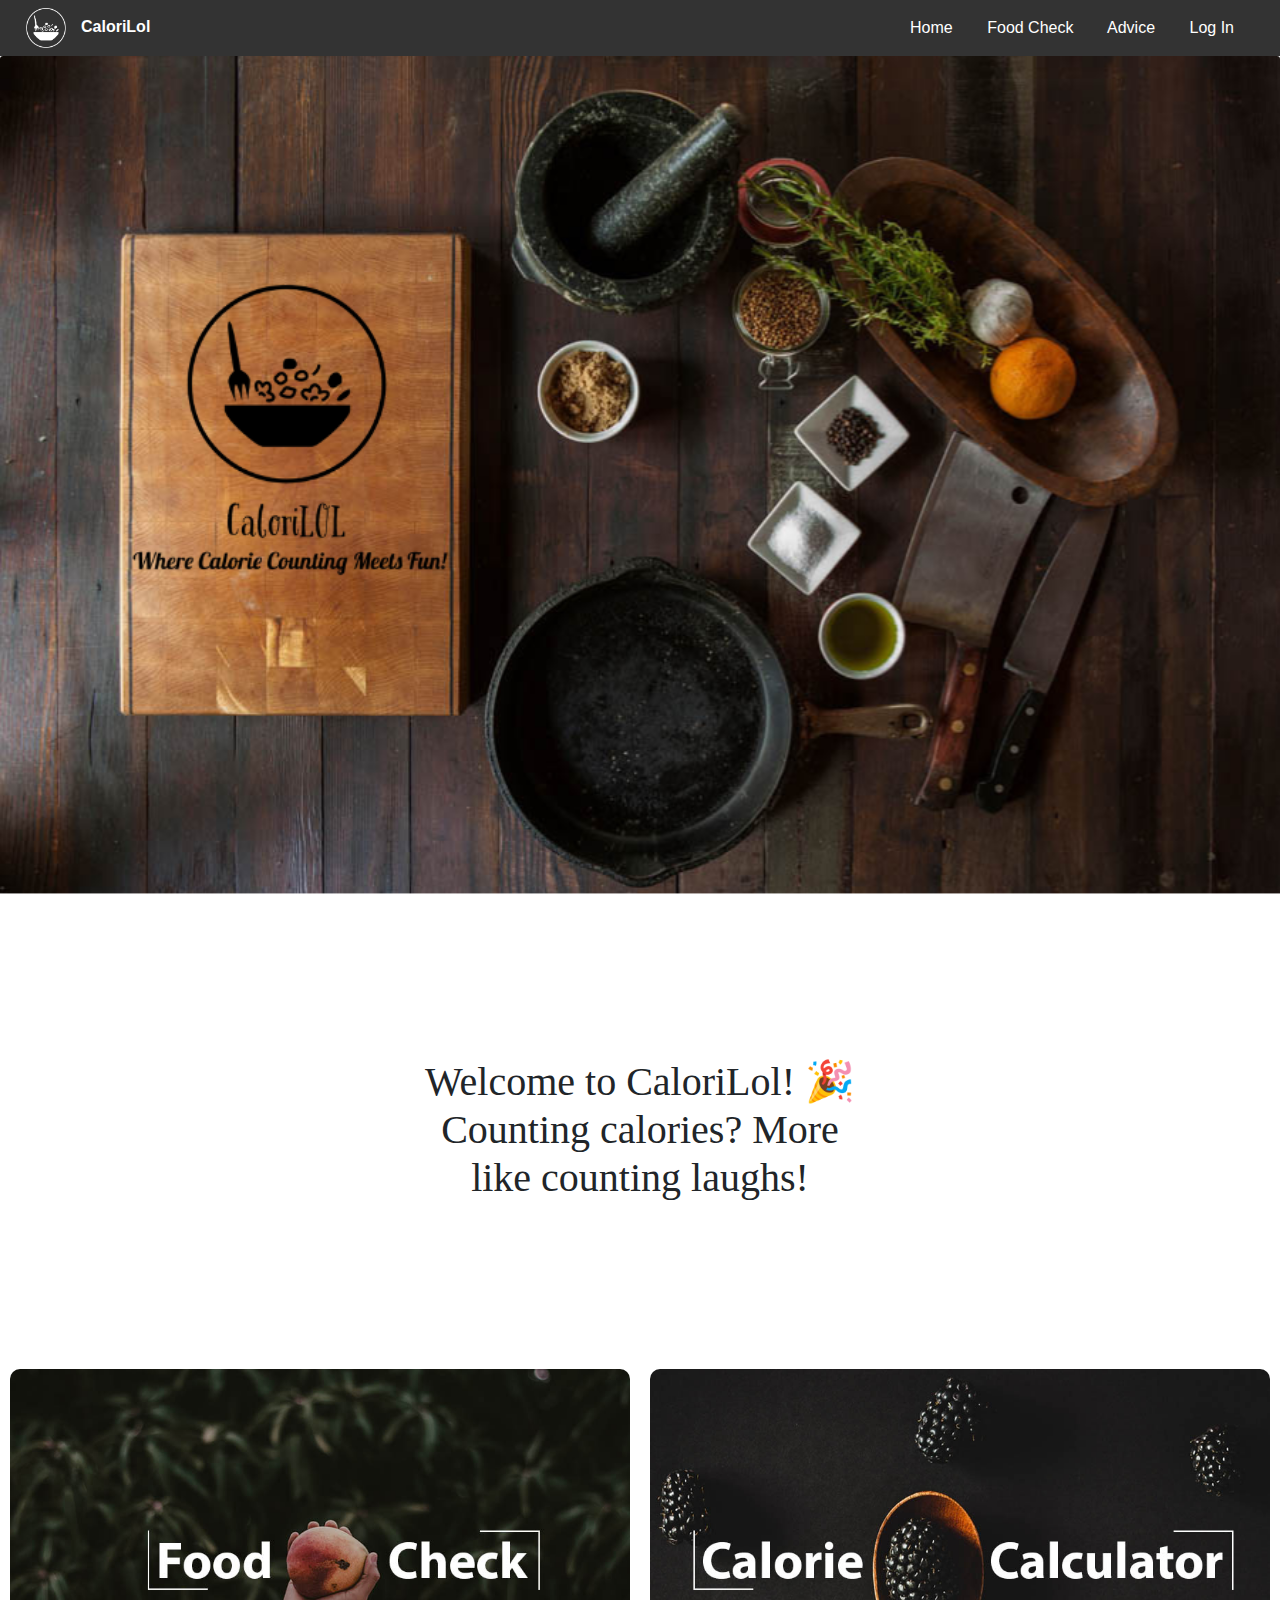
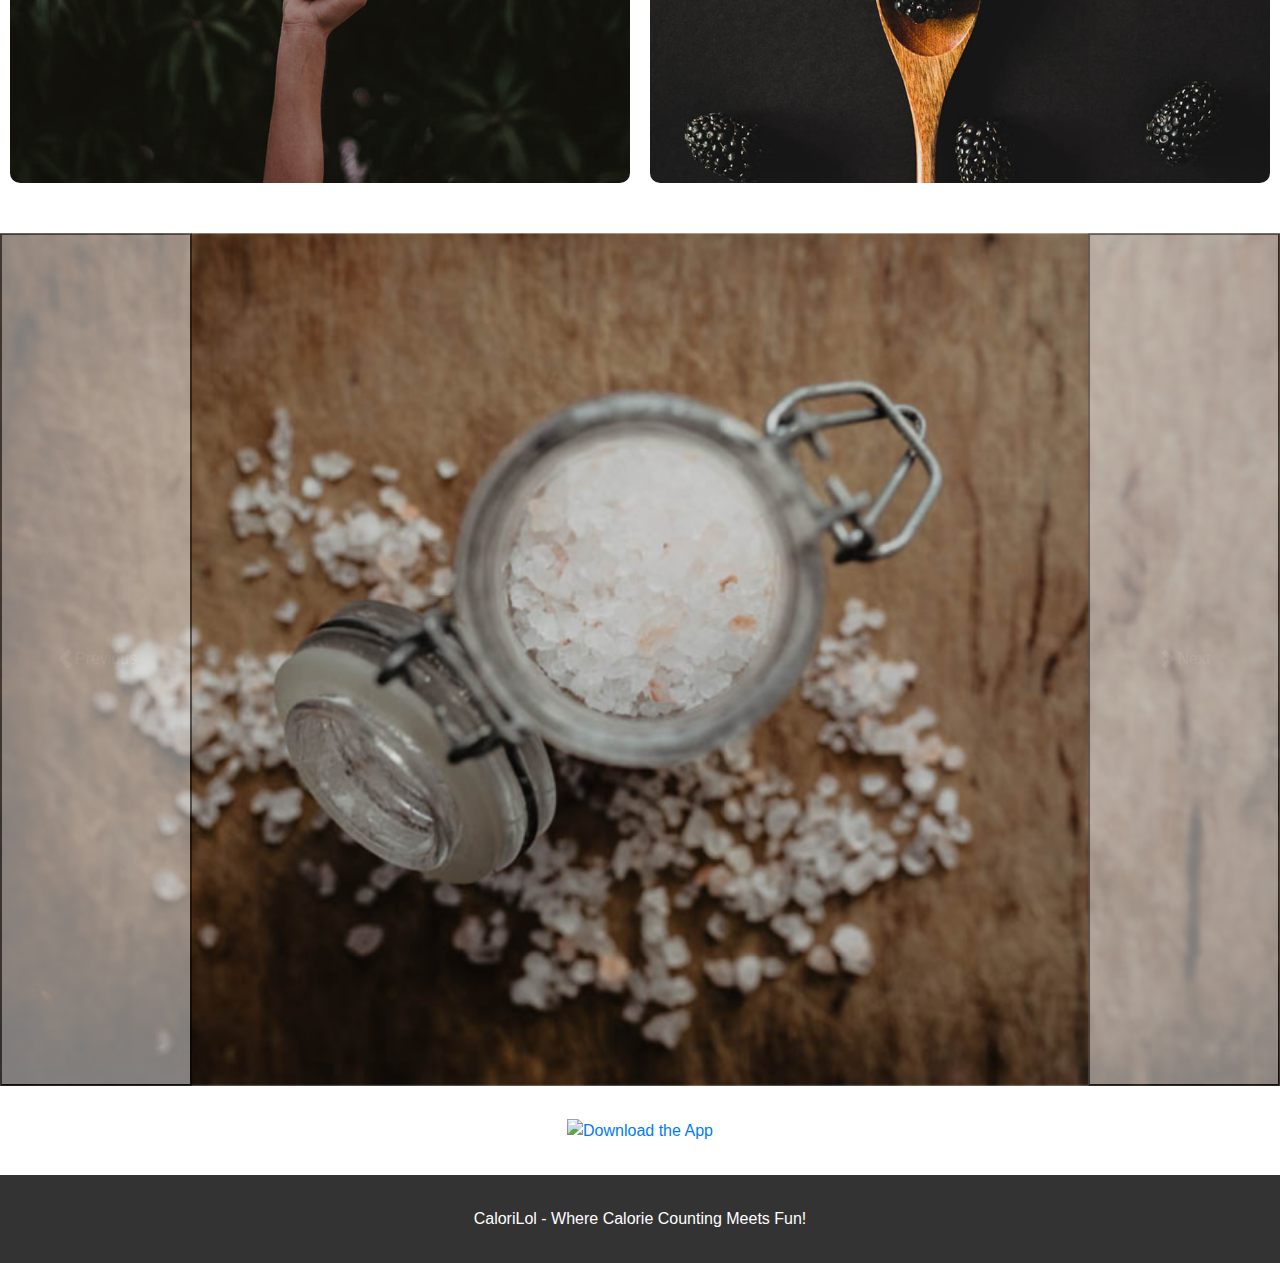
==== index.html @ 5ef0175d "Added logo picture; added logo to navbar on all pages; added css to navar; changed navar links on ho" ====
<!DOCTYPE html>
<html lang="en-gb">
<head>
  <meta charset="UTF-8" />
  <meta name="viewport" content="width=device-width, initial-scale=1.0" />
  <meta http-equiv="X-UA-Compatible" content="ie=edge" />
  <link href="https://cdn.jsdelivr.net/npm/bootstrap@5.3.0/dist/css/bootstrap.min.css" rel="stylesheet" integrity="sha384-9ndCyUaIbzAi2FUVXJi0CjmCapSmO7SnpJef0486qhLnuZ2cdeRhO02iuK6FUUVM" crossorigin="anonymous">
  <link rel="preconnect" href="https://fonts.googleapis.com">
  <link rel="preconnect" href="https://fonts.gstatic.com" crossorigin>
  <link href="https://fonts.googleapis.com/css2?family=Sen&display=swap" rel="stylesheet">
  <script src="https://kit.fontawesome.com/a076d05399.js" crossorigin="anonymous"></script>
  <link rel="stylesheet" href="https://cdnjs.cloudflare.com/ajax/libs/font-awesome/6.0.0-beta3/css/all.min.css">


<title>CaloriLol - Where Calorie Counting Meets Fun!</title>
<link rel="stylesheet" href="Assets/CSS/styles.css">
</head>
<header class="navbar sticky-top">
  
 <div class="logo">
  <img src="Assets/images/CaloriLOLlogo.png" class="carilogo" alt="logo" height="40px" width="40px">CaloriLol</div>
 <nav>
  <a href="#">Home</a>
  <a href="foodcheck.html">Food Check</a>
  <a href="recommendcal.html">Advice</a>
  <a href="login.html">Log In</a>
 </nav>
</header>

<body>
  <!-- HERO BANNER/LOGO -->
  <div class="mw-100">
      <div class="hero-unit">
        <img src="Assets/images/calorilolbanner.png" class="card-img-top" alt="logoOnTheRecipeBook">
      </div>
  </div>

  <section class="about-section">
    <div class="container">
        <div class="row">
            <div class="col-12 col-lg-6">
                <h1>Welcome to CaloriLol! 🎉 Counting calories? More like counting laughs! </h1>
                </div>
            </div>
        </div>
    </div>
  </section>

  <section class="feature-section">
    <div class="feature" id="feature-check-food">
      <!-- Link to the food check page -->
      <a href="foodcheck.html">
        <img src="Assets/images/dark-green-dark-green-plants-daylight-1165502.jpg" alt="Check your food">
      </a>
    </div>
    <div class="feature" id="feature-tell-us">
      <!-- Link to the advice page -->
      <a href="recommendcal.html">
        <img src="Assets/images/foodiesfeed.com_blackberries-on-a-wooden-spoon.jpg" alt="Tell us about yourself">
      </a>
    </div>
  </section>

  <!-- Carousel for displaying pictures -->           
  
  <div id="carouselExampleControls" class="carousel slide" data-bs-ride="carousel">
    <div class="carousel-inner">
      <div class="carousel-item active">
        <img src="Assets/images/foodiesfeed.com_himalayan-salt-in-a-glass-container.jpg" class="d-block w-100" alt="salt">
      </div>
      <div class="carousel-item">
        <img src="Assets/images/pexels-photo-14119.jpeg" class="d-block w-100" alt="apples">
      </div>
      <div class="carousel-item">
        <img src="Assets/images/2016-05-30-roman-drits-barnimages-009.jpg" class="d-block w-100" alt="...">
      </div>
    </div>
    <button class="carousel-control-prev" type="button" data-bs-target="#carouselExampleControls" data-bs-slide="prev">
      <span class="carousel-control-prev-icon" aria-hidden="true"></span>
      <span class="visually-hidden">Previous</span>
    </button>
    <button class="carousel-control-next" type="button" data-bs-target="#carouselExampleControls" data-bs-slide="next">
      <span class="carousel-control-next-icon" aria-hidden="true"></span>
      <span class="visually-hidden">Next</span>
    </button>
  </div>
  <!-- <section class="photo-gallery">
    <div class="container">
      <div class="row">
        <div class="col-12 col-sm-6 col-lg-4 mb-4">
          <a href="#" class="d-block mb-4 h-100">
              <img class="img-fluid img-thumbnail" src="placeholder-image1.jpg" alt="Food Image 1">
          </a>
        </div>
        <div class="col-12 col-sm-6 col-lg-4 mb-4">
          <a href="#" class="d-block mb-4 h-100">
              <img class="img-fluid img-thumbnail" src="placeholder-image2.jpg" alt="Food Image 2">
          </a>
        </div>
        <div class="col-12 col-sm-6 col-lg-4 mb-4">
          <a href="#" class="d-block mb-4 h-100">
              <img class="img-fluid img-thumbnail" src="placeholder-image3.jpg" alt="Food Image 3">
          </a>
        </div>
        
      </div>
    </div> -->
  </section>
  

  <div class="app-download">
    <!-- Image/link to the app download -->
    <a href="download-app.html"><img src="placeholder-app.jpg" alt="Download the App"></a>
  </div>
</main>

<footer class="footer">
  <div class="footer-content">
    CaloriLol - Where Calorie Counting Meets Fun!
    <!-- Footer navigation and other content -->
  </div>
</footer>

<!-- Bootstrap CSS -->
<link rel="stylesheet" href="https://stackpath.bootstrapcdn.com/bootstrap/4.5.2/css/bootstrap.min.css">

<!-- Optional Bootstrap JavaScript and dependencies (jQuery & Popper.js) -->
<script src="https://code.jquery.com/jquery-3.5.1.slim.min.js"></script>
<script src="https://cdn.jsdelivr.net/npm/popper.js@1.9.3/dist/umd/popper.min.js"></script>
<script src="https://cdn.jsdelivr.net/npm/bootstrap@5.3.2/dist/js/bootstrap.bundle.min.js" integrity="sha384-C6RzsynM9kWDrMNeT87bh95OGNyZPhcTNXj1NW7RuBCsyN/o0jlpcV8Qyq46cDfL" crossorigin="anonymous"></script>

</body>
</html>
---- Assets/CSS/styles.css ----
/* Define a root variables for used colors */
:root {
    --primary-color: white;
}
 
/* Basic Reset */
*,
*::before,
*::after {
  box-sizing: border-box;
  margin: 0;
  padding: 0;
}

body {
  font-family: Arial, sans-serif;
  line-height: 1.6;
}

/* Navigation Styles */
.carilogo {
  margin-left: 10px;
 margin-right: 15px; 
}

.navbar {
  background: #333;
  color: white;
  display: flex;
  justify-content: space-between;
  padding: 1rem;
}

.navbar .logo {
  font-weight: bold;
}

/* Lighter color for hover effect */
.navbar a:hover {
  color: #939d9b; 
  text-decoration: none; 
}

.navbar a {
  color: white;
  text-decoration: none;
  margin-right: 30px;
}


/* Main Content Styles */
.about-section, h1 {
  font-family: 'Times New Roman', Times, serif;
}

.main-content {
  padding: 1rem;
}


.feature-section {
    display: flex;
    justify-content: space-around;
    flex-wrap: wrap;
    margin-bottom: 40px; /* Added more space beetwen clickable pictures and carousel */
  }
  

  .feature {
    flex: 1; /* Each feature will take equal space */
    margin: 10px; /* Add margin for spacing */
    overflow: hidden; /* Ensures the image zoom doesn't break the layout */
    border-radius: 10px; 
  }
  .feature a {
    display: block;
    overflow: hidden; 
  }
  
  /* Smooth transition for zoom effect */
  .feature img {
    width: 100%;
    transition: transform 0.3s ease; 
    display: block; 
  }
  
  .feature a:hover img {
    transform: scale(1.05); 
  }
/* Each feature will take full width on smaller screens */
  @media (max-width: 768px) {
    .feature {
      flex-basis: 100%; 
    }
  }

.feature a {
  display: block;
}

/* About section styling */
.about-section {
    display: flex;
    justify-content: center; /* Center the content horizontally */
    align-items: center; /* Center the content vertically */
    min-height: 50vh; /* Ensure it takes at least half the height of the viewport */
    padding: 2rem; /* Add some padding around the content */
    text-align: center; /* Center-align the text */
  }
  
  .about-section .container {
    max-width: 80%; /* Set to a percentage of the viewport width */
    /* Or you can use a specific pixel width, e.g., max-width: 1800px; */
  }
  
  .about-section h2 {
    font-size: 1.75rem; /* Larger text for the heading */
    color: #333; /* Dark color for the heading */
    margin-bottom: 1rem; /* Add some space below the heading */
  }
  
  .about-section p {
    color: #555; /* Slightly lighter color for the paragraph */
    line-height: 1.6; /* Add line height for better readability */
    margin-bottom: 1rem; /* Add some space below each paragraph */
  }

  @media (min-width: 992px) { /* Adjusting for large screens */
    .about-section .container .row {
      justify-content: center; /* Center the columns in the row */
    }
  
    .about-section .container .row .col-lg-6 {
      max-width: 100%; /* Allow column to take full width */
    }
  }
  

.photo-gallery {
  display: flex;
  justify-content: space-between;
  margin: 2rem 0;
}

.photo-gallery img {
  width: calc(33.333% - 1rem);
  margin-right: 1rem;
}

.photo-gallery img:last-child {
  margin-right: 0;
}

.app-download {
  text-align: center;
  margin: 2rem 0;
}

.app-download a {
  display: inline-block;
}

/* Footer Styles */
.footer {
  background-color: #333;
  color: white;
  padding: 1rem;
  text-align: center;
}

.footer a:hover {
  color: #dddddd; /* Lighter color for hover effect */
  text-decoration: underline; /* Adds underline on hover */
}

.footer-content {
  padding: 1rem 0;
}

/* Responsive Styles and other specific stylings as needed */
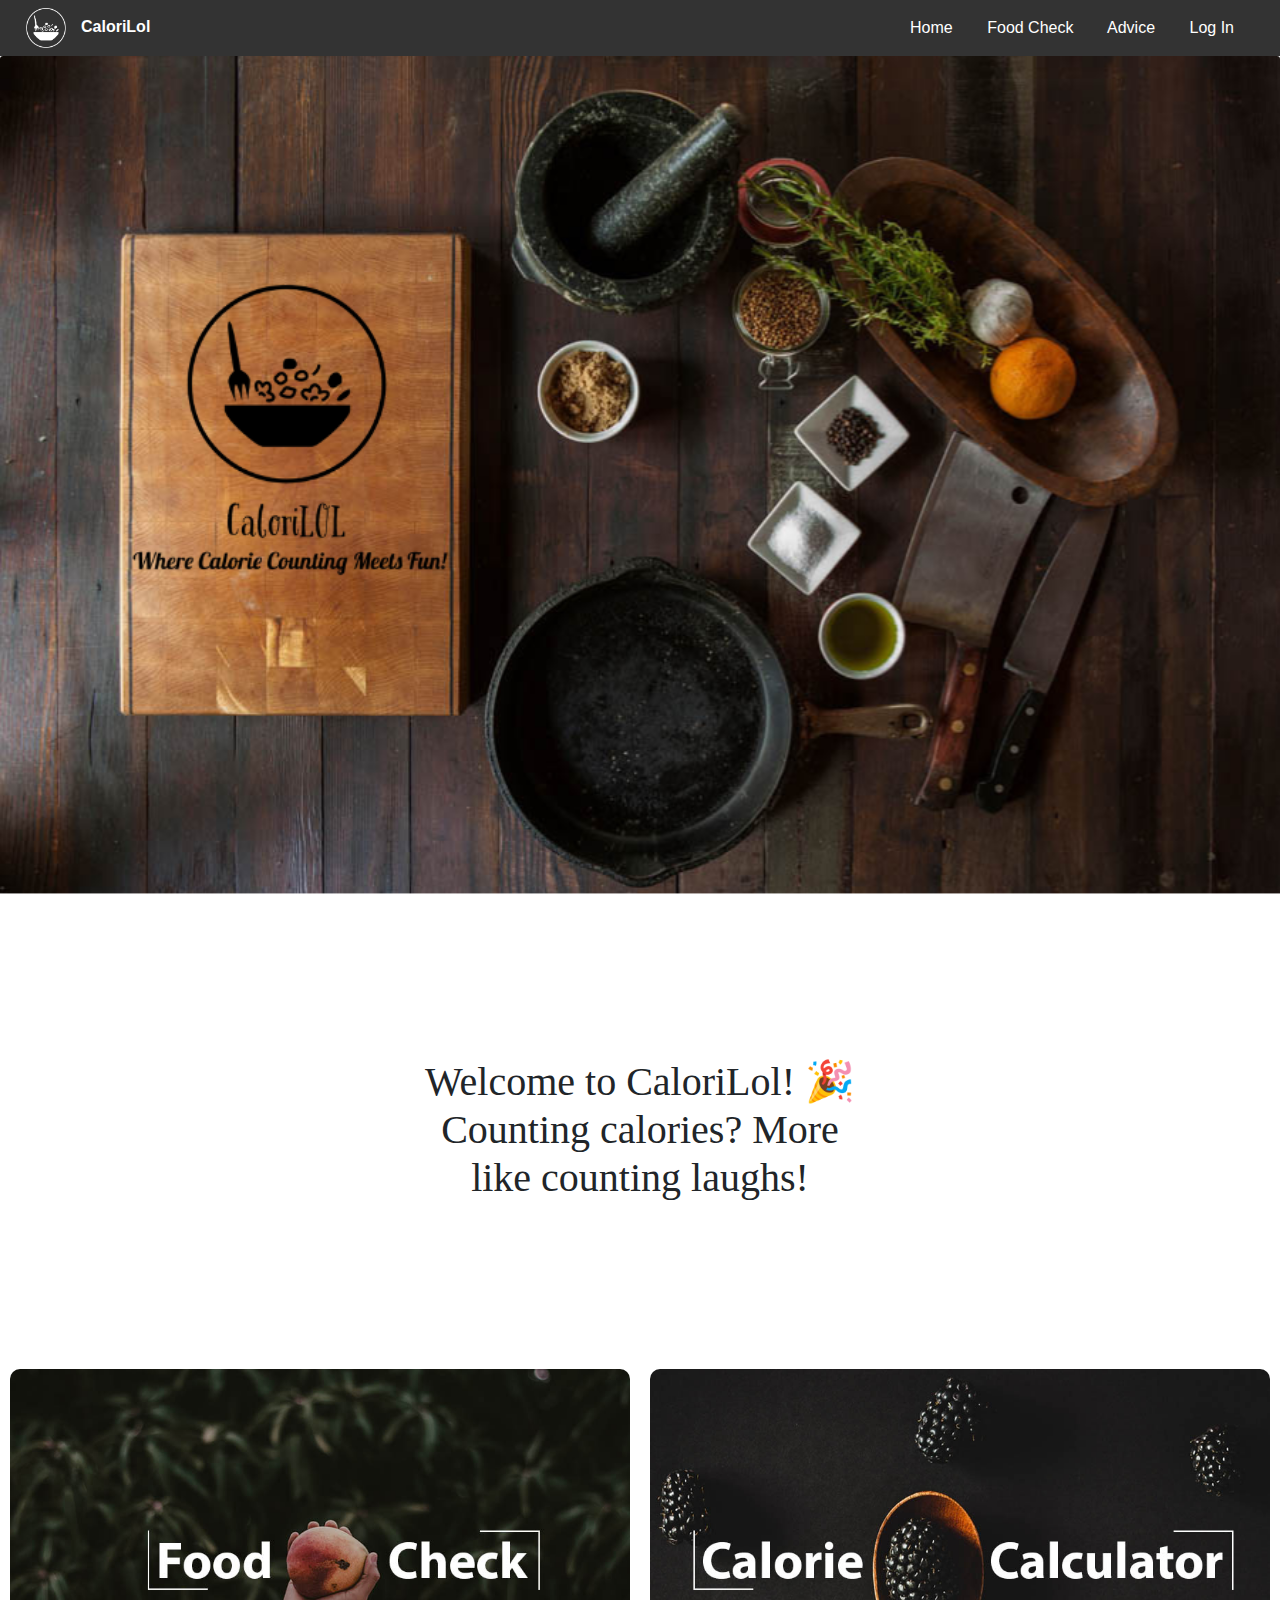
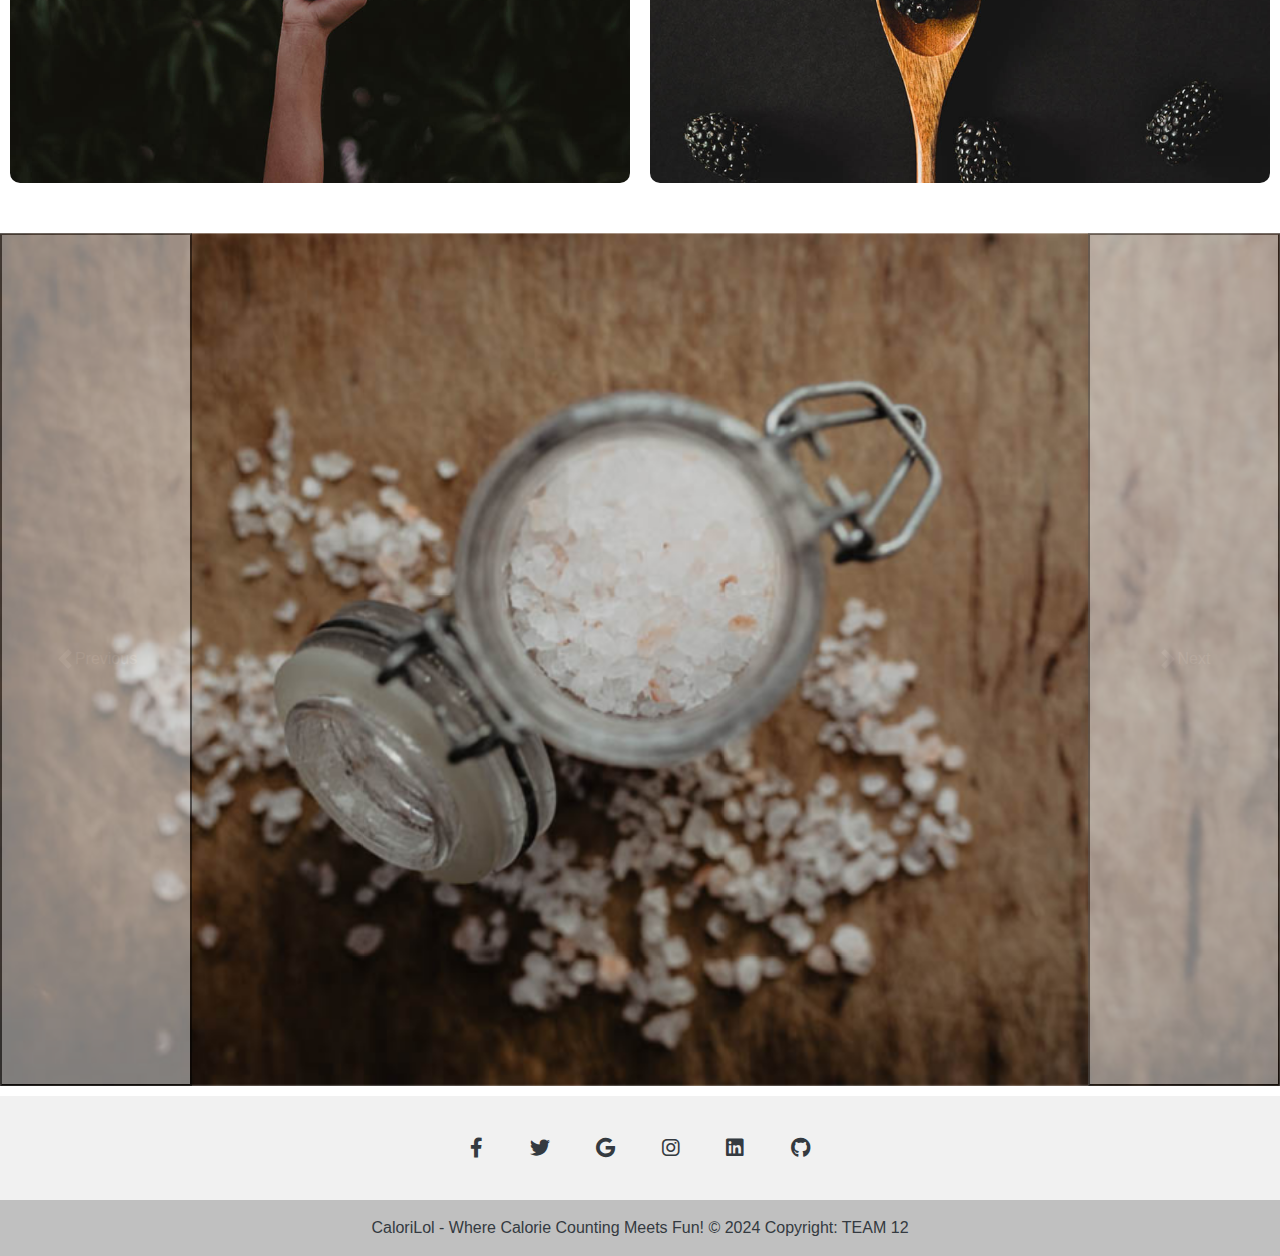
==== commit 357c4e0d: "Added footer styling and social media icons with wotking links" ====
--- a/index.html
+++ b/index.html
@@ -8,7 +8,6 @@
   <link rel="preconnect" href="https://fonts.googleapis.com">
   <link rel="preconnect" href="https://fonts.gstatic.com" crossorigin>
   <link href="https://fonts.googleapis.com/css2?family=Sen&display=swap" rel="stylesheet">
-  <script src="https://kit.fontawesome.com/a076d05399.js" crossorigin="anonymous"></script>
   <link rel="stylesheet" href="https://cdnjs.cloudflare.com/ajax/libs/font-awesome/6.0.0-beta3/css/all.min.css">
 
 
@@ -84,42 +83,85 @@
       <span class="visually-hidden">Next</span>
     </button>
   </div>
-  <!-- <section class="photo-gallery">
-    <div class="container">
-      <div class="row">
-        <div class="col-12 col-sm-6 col-lg-4 mb-4">
-          <a href="#" class="d-block mb-4 h-100">
-              <img class="img-fluid img-thumbnail" src="placeholder-image1.jpg" alt="Food Image 1">
-          </a>
-        </div>
-        <div class="col-12 col-sm-6 col-lg-4 mb-4">
-          <a href="#" class="d-block mb-4 h-100">
-              <img class="img-fluid img-thumbnail" src="placeholder-image2.jpg" alt="Food Image 2">
-          </a>
-        </div>
-        <div class="col-12 col-sm-6 col-lg-4 mb-4">
-          <a href="#" class="d-block mb-4 h-100">
-              <img class="img-fluid img-thumbnail" src="placeholder-image3.jpg" alt="Food Image 3">
-          </a>
-        </div>
-        
-      </div>
-    </div> -->
   </section>
   
 
-  <div class="app-download">
-    <!-- Image/link to the app download -->
+  <!-- <div class="app-download">
+    
     <a href="download-app.html"><img src="placeholder-app.jpg" alt="Download the App"></a>
+  </div> -->
+</main>
+<!-- Footer -->
+<footer class="text-center text-white" style="background-color: #f1f1f1;">
+  <!-- Grid container -->
+  <div class="container pt-4">
+    <!-- Section: Social media -->
+    <section class="mb-4">
+      <!-- Facebook -->
+      <a
+        class="btn btn-link btn-floating btn-lg text-dark m-1"
+        href="https://en.wikipedia.org/wiki/Main_Page"
+        role="button"
+        data-mdb-ripple-color="dark"
+        ><i class="fab fa-facebook-f"></i
+      ></a>
+
+      <!-- Twitter -->
+      <a
+        class="btn btn-link btn-floating btn-lg text-dark m-1"
+        href="https://en.wikipedia.org/wiki/Main_Page"
+        role="button"
+        data-mdb-ripple-color="dark"
+        ><i class="fab fa-twitter"></i
+      ></a>
+
+      <!-- Google -->
+      <a
+        class="btn btn-link btn-floating btn-lg text-dark m-1"
+        href="https://en.wikipedia.org/wiki/Main_Page"
+        role="button"
+        data-mdb-ripple-color="dark"
+        ><i class="fab fa-google"></i
+      ></a>
+
+      <!-- Instagram -->
+      <a
+        class="btn btn-link btn-floating btn-lg text-dark m-1"
+        href="https://en.wikipedia.org/wiki/Main_Page"
+        role="button"
+        data-mdb-ripple-color="dark"
+        ><i class="fab fa-instagram"></i
+      ></a>
+
+      <!-- Linkedin -->
+      <a
+        class="btn btn-link btn-floating btn-lg text-dark m-1"
+        href="https://en.wikipedia.org/wiki/Main_Page"
+        role="button"
+        data-mdb-ripple-color="dark"
+        ><i class="fab fa-linkedin"></i
+      ></a>
+      <!-- Github -->
+      <a
+        class="btn btn-link btn-floating btn-lg text-dark m-1"
+        href="https://en.wikipedia.org/wiki/Main_Page"
+        role="button"
+        data-mdb-ripple-color="dark"
+        ><i class="fab fa-github"></i
+      ></a>
+    </section>
+    <!-- Section: Social media -->
   </div>
-</main>
+  <!-- Grid container -->
 
-<footer class="footer">
-  <div class="footer-content">
-    CaloriLol - Where Calorie Counting Meets Fun!
-    <!-- Footer navigation and other content -->
+  <!-- Copyright -->
+  <div class="text-center text-dark p-3" style="background-color: rgba(0, 0, 0, 0.2);">
+    CaloriLol - Where Calorie Counting Meets Fun! © 2024 Copyright:
+    <a class="text-dark" href="https://en.wikipedia.org/wiki/Main_Page">TEAM 12</a>
   </div>
+  <!-- Copyright -->
 </footer>
+
 
 <!-- Bootstrap CSS -->
 <link rel="stylesheet" href="https://stackpath.bootstrapcdn.com/bootstrap/4.5.2/css/bootstrap.min.css">
--- a/Assets/CSS/styles.css
+++ b/Assets/CSS/styles.css
@@ -162,20 +162,8 @@
 }
 
 /* Footer Styles */
-.footer {
-  background-color: #333;
-  color: white;
-  padding: 1rem;
-  text-align: center;
-}
-
-.footer a:hover {
-  color: #dddddd; /* Lighter color for hover effect */
-  text-decoration: underline; /* Adds underline on hover */
-}
-
-.footer-content {
-  padding: 1rem 0;
+footer {
+  margin-top: 10px;
 }
 
 /* Responsive Styles and other specific stylings as needed */
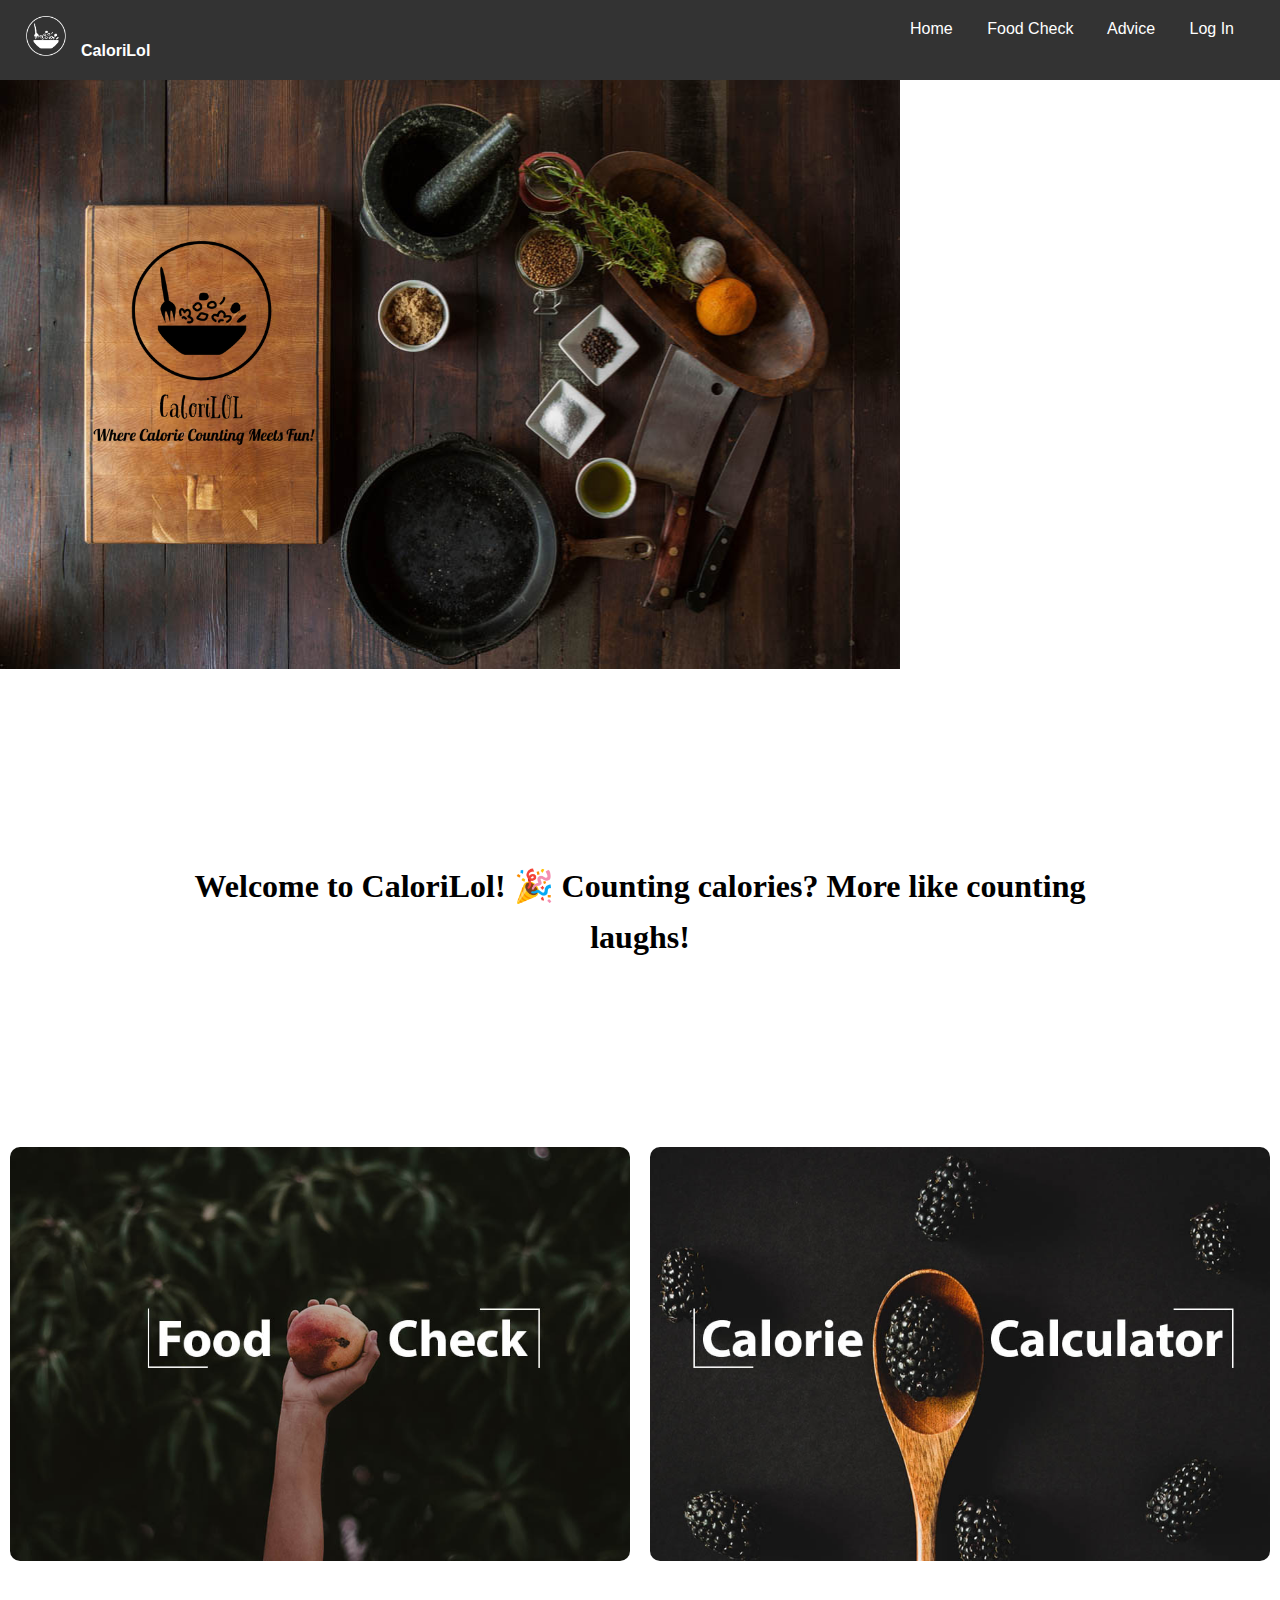
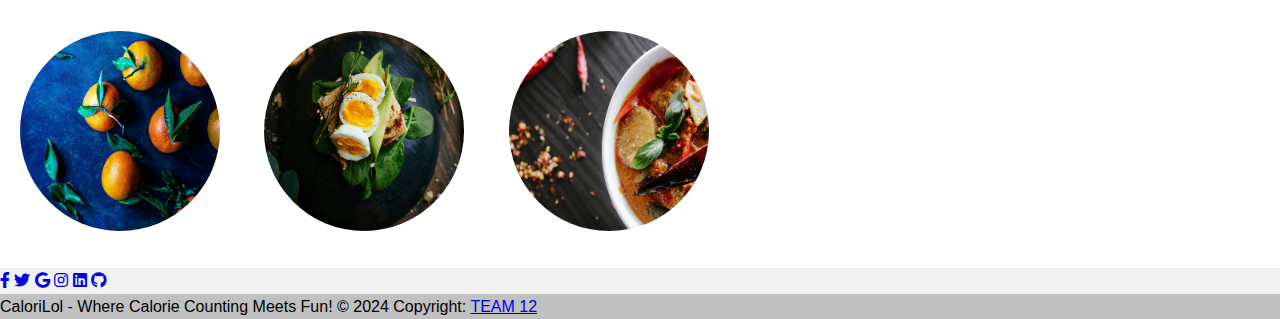
==== commit 2063a25a: "Added diffrent pictures on main page and stylied them; added similar style to third page with pictur" ====
--- a/index.html
+++ b/index.html
@@ -60,30 +60,12 @@
     </div>
   </section>
 
-  <!-- Carousel for displaying pictures -->           
-  
-  <div id="carouselExampleControls" class="carousel slide" data-bs-ride="carousel">
-    <div class="carousel-inner">
-      <div class="carousel-item active">
-        <img src="Assets/images/foodiesfeed.com_himalayan-salt-in-a-glass-container.jpg" class="d-block w-100" alt="salt">
-      </div>
-      <div class="carousel-item">
-        <img src="Assets/images/pexels-photo-14119.jpeg" class="d-block w-100" alt="apples">
-      </div>
-      <div class="carousel-item">
-        <img src="Assets/images/2016-05-30-roman-drits-barnimages-009.jpg" class="d-block w-100" alt="...">
-      </div>
-    </div>
-    <button class="carousel-control-prev" type="button" data-bs-target="#carouselExampleControls" data-bs-slide="prev">
-      <span class="carousel-control-prev-icon" aria-hidden="true"></span>
-      <span class="visually-hidden">Previous</span>
-    </button>
-    <button class="carousel-control-next" type="button" data-bs-target="#carouselExampleControls" data-bs-slide="next">
-      <span class="carousel-control-next-icon" aria-hidden="true"></span>
-      <span class="visually-hidden">Next</span>
-    </button>
-  </div>
-  </section>
+ <!-- Floating images -->
+ <div class="text-center">
+  <img src="Assets/images/Food_1.jpg" class="img-fluid" alt="...">
+  <img src="Assets/images/Food_5.jpg" class="img-fluid" alt="...">
+  <img src="Assets/images/Food_6.jpg" class="img-fluid" alt="...">
+ </div>
   
 
   <!-- <div class="app-download">
@@ -157,14 +139,14 @@
   <!-- Copyright -->
   <div class="text-center text-dark p-3" style="background-color: rgba(0, 0, 0, 0.2);">
     CaloriLol - Where Calorie Counting Meets Fun! © 2024 Copyright:
-    <a class="text-dark" href="https://en.wikipedia.org/wiki/Main_Page">TEAM 12</a>
+    <a class="text-dark placeholder-wave" href="https://en.wikipedia.org/wiki/Main_Page">TEAM 12</a>
   </div>
   <!-- Copyright -->
 </footer>
 
 
-<!-- Bootstrap CSS -->
-<link rel="stylesheet" href="https://stackpath.bootstrapcdn.com/bootstrap/4.5.2/css/bootstrap.min.css">
+
+
 
 <!-- Optional Bootstrap JavaScript and dependencies (jQuery & Popper.js) -->
 <script src="https://code.jquery.com/jquery-3.5.1.slim.min.js"></script>
--- a/Assets/CSS/styles.css
+++ b/Assets/CSS/styles.css
@@ -160,7 +160,14 @@
 .app-download a {
   display: inline-block;
 }
-
+.img-fluid {
+  height: 200px;
+  width: 200px;
+  display: inline-block;
+  align-items: center;
+  margin: 20px;
+  border-radius: 50%;
+}
 /* Footer Styles */
 footer {
   margin-top: 10px;
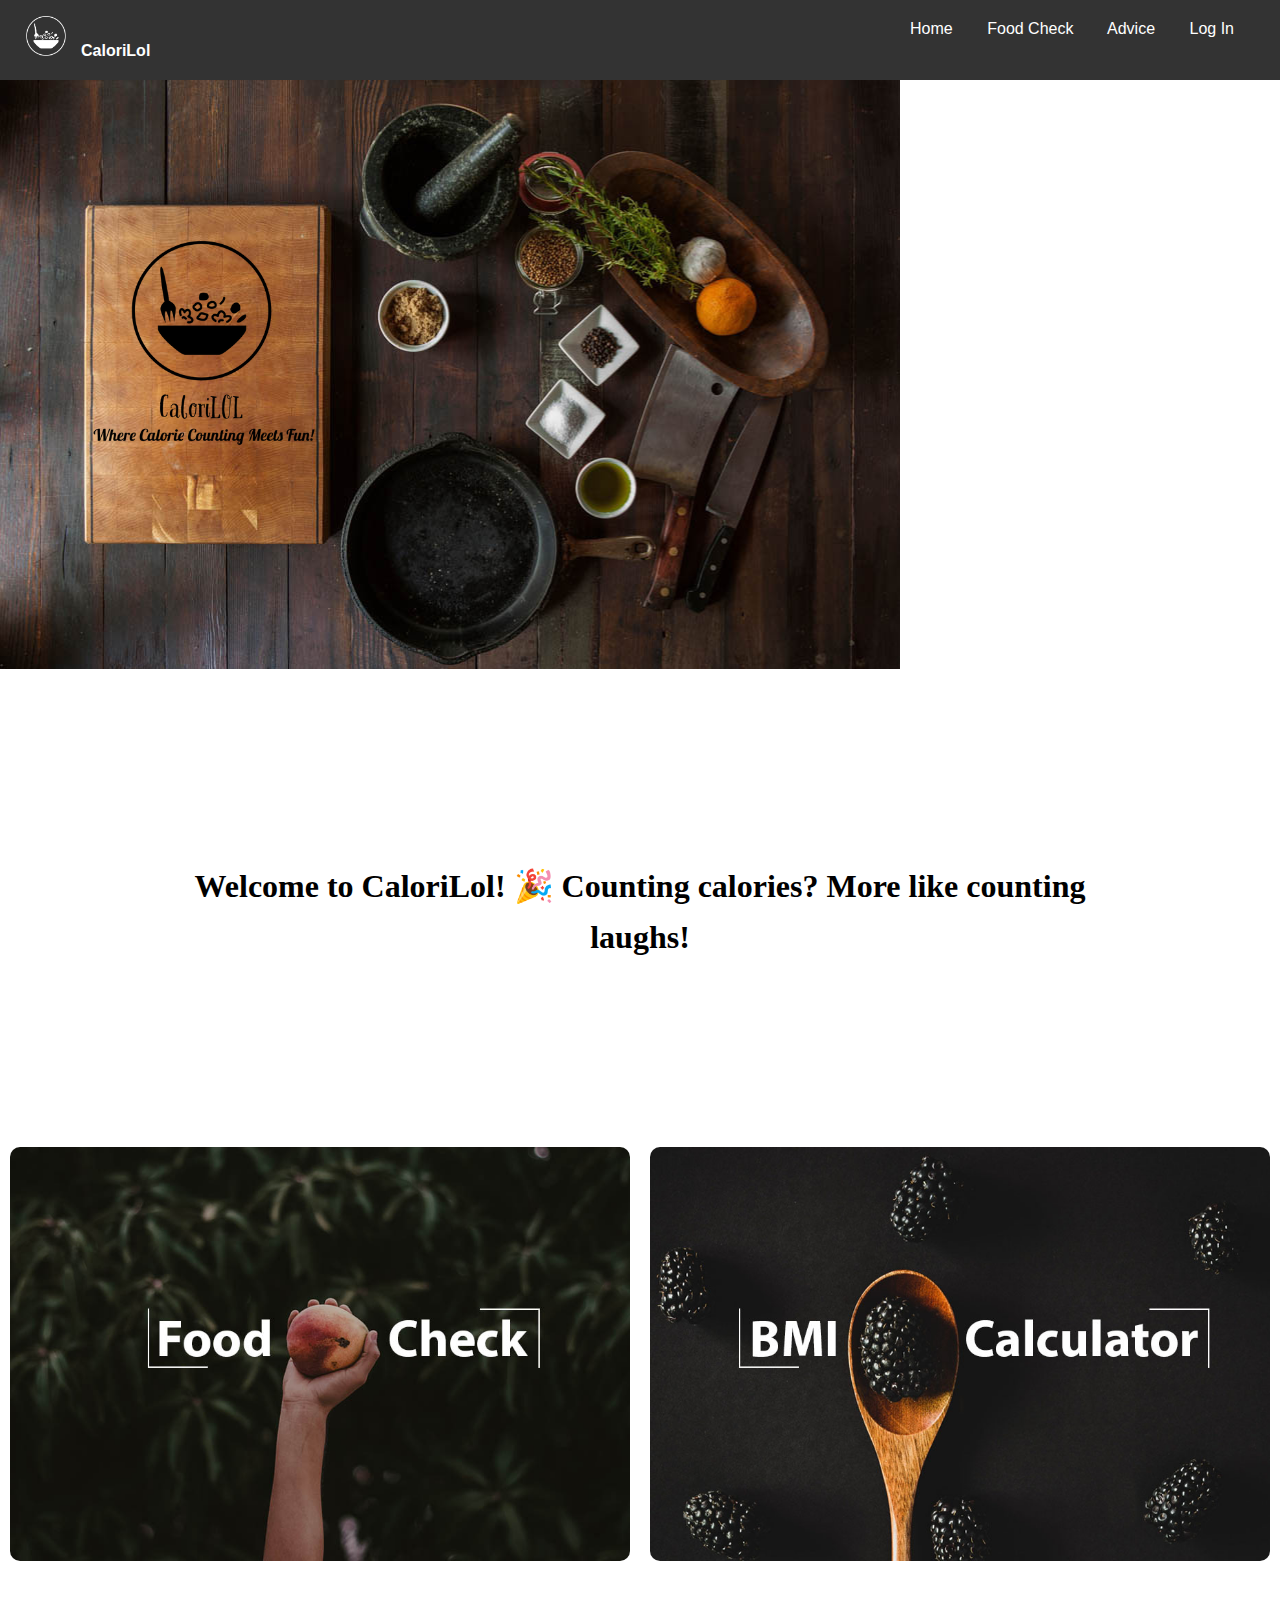
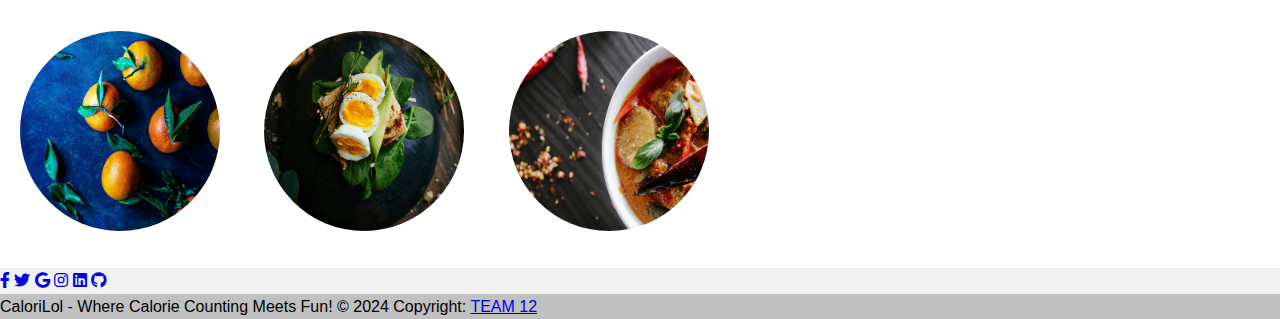
==== commit 3d08ebd5: "added styling to food page" ====
--- a/index.html
+++ b/index.html
@@ -55,7 +55,7 @@
     <div class="feature" id="feature-tell-us">
       <!-- Link to the advice page -->
       <a href="recommendcal.html">
-        <img src="Assets/images/foodiesfeed.com_blackberries-on-a-wooden-spoon.jpg" alt="Tell us about yourself">
+        <img src="Assets/images/BMI_Calculator.jpg" alt="Tell us about yourself">
       </a>
     </div>
   </section>
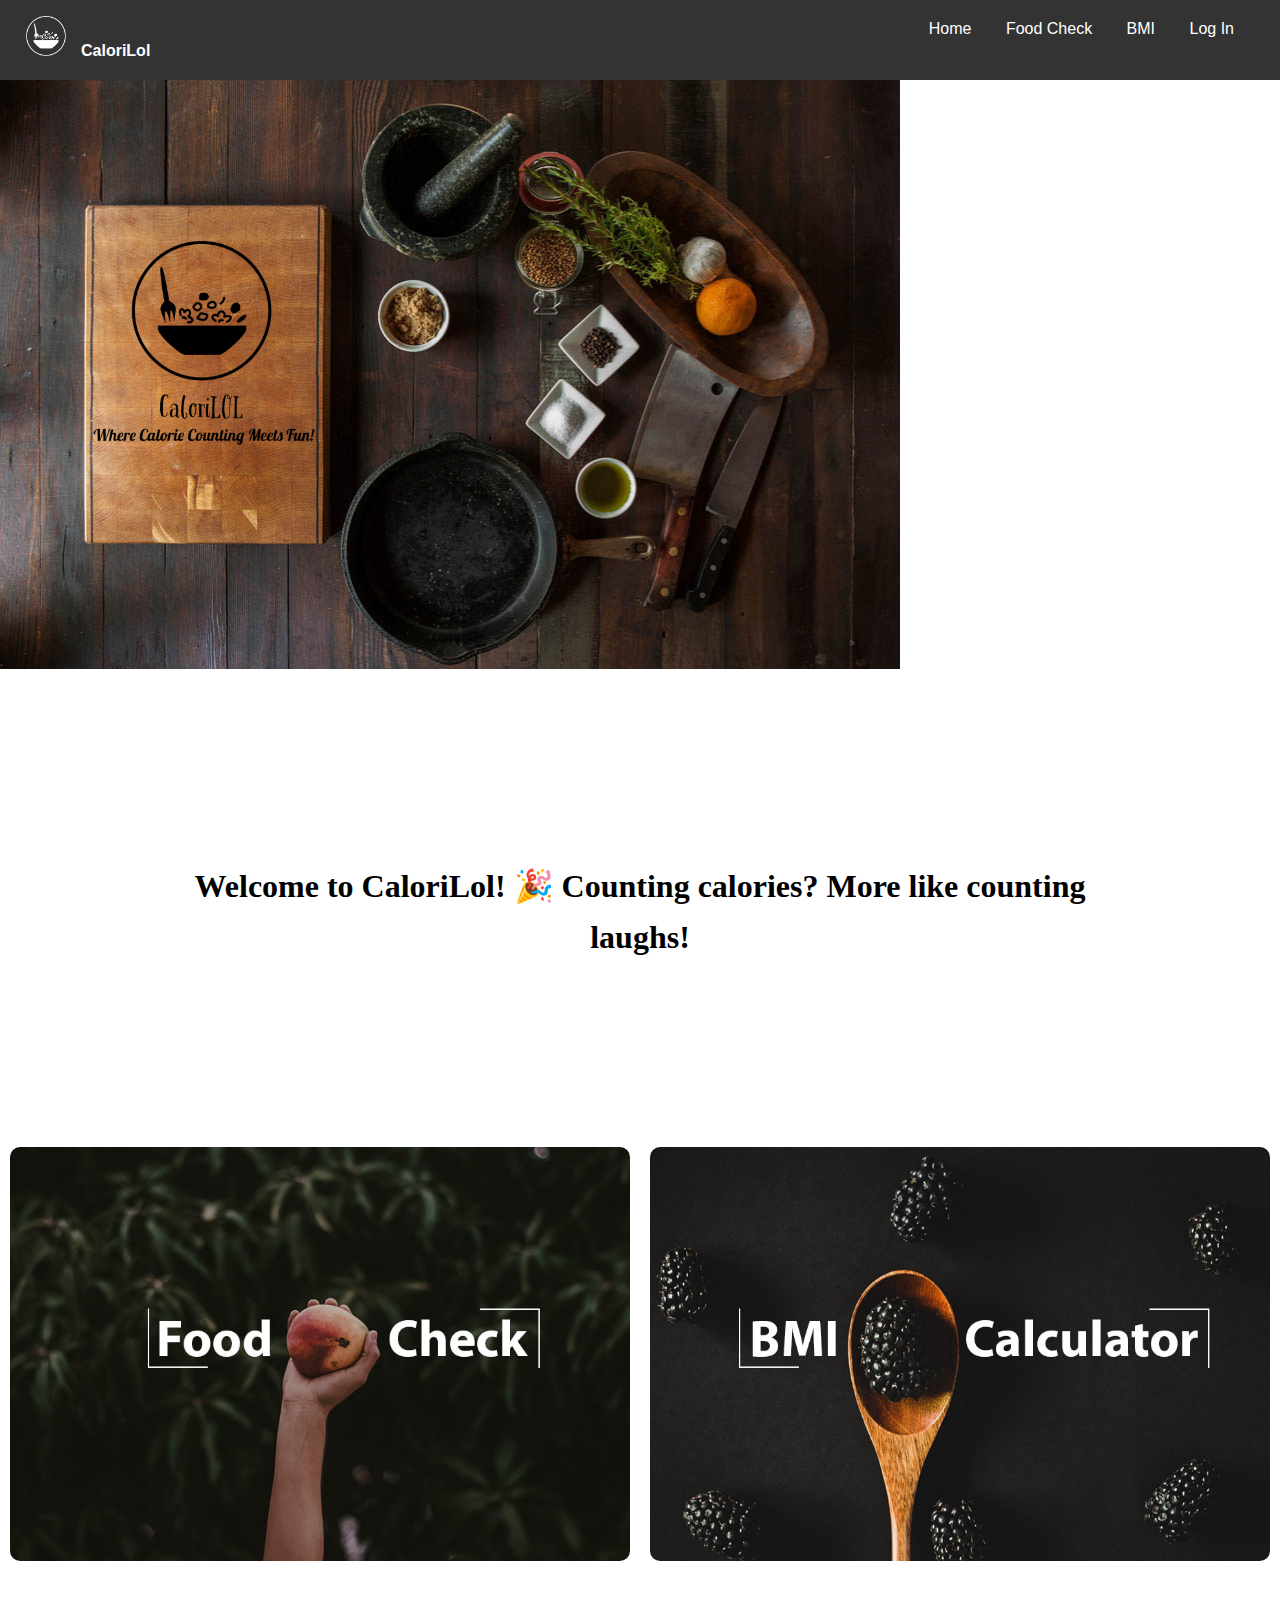
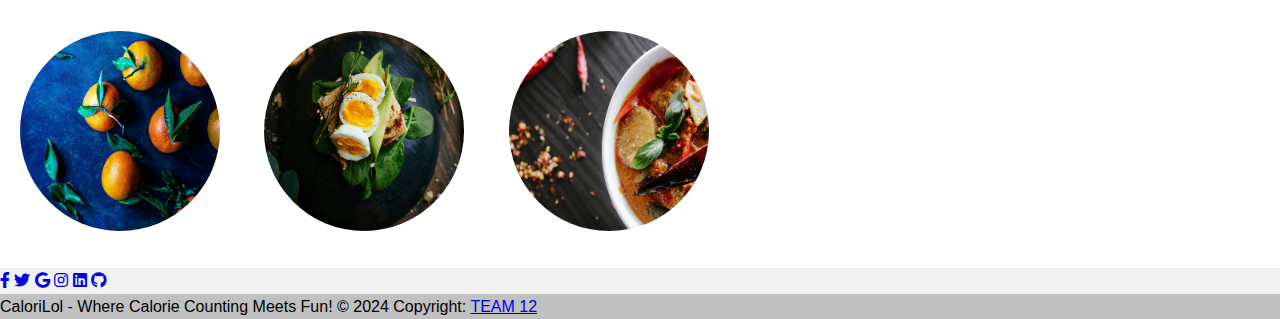
==== commit dfe150eb: "Stylied nutri label and recipies" ====
--- a/index.html
+++ b/index.html
@@ -21,7 +21,7 @@
  <nav>
   <a href="#">Home</a>
   <a href="foodcheck.html">Food Check</a>
-  <a href="recommendcal.html">Advice</a>
+  <a href="recommendcal.html">BMI</a>
   <a href="login.html">Log In</a>
  </nav>
 </header>
